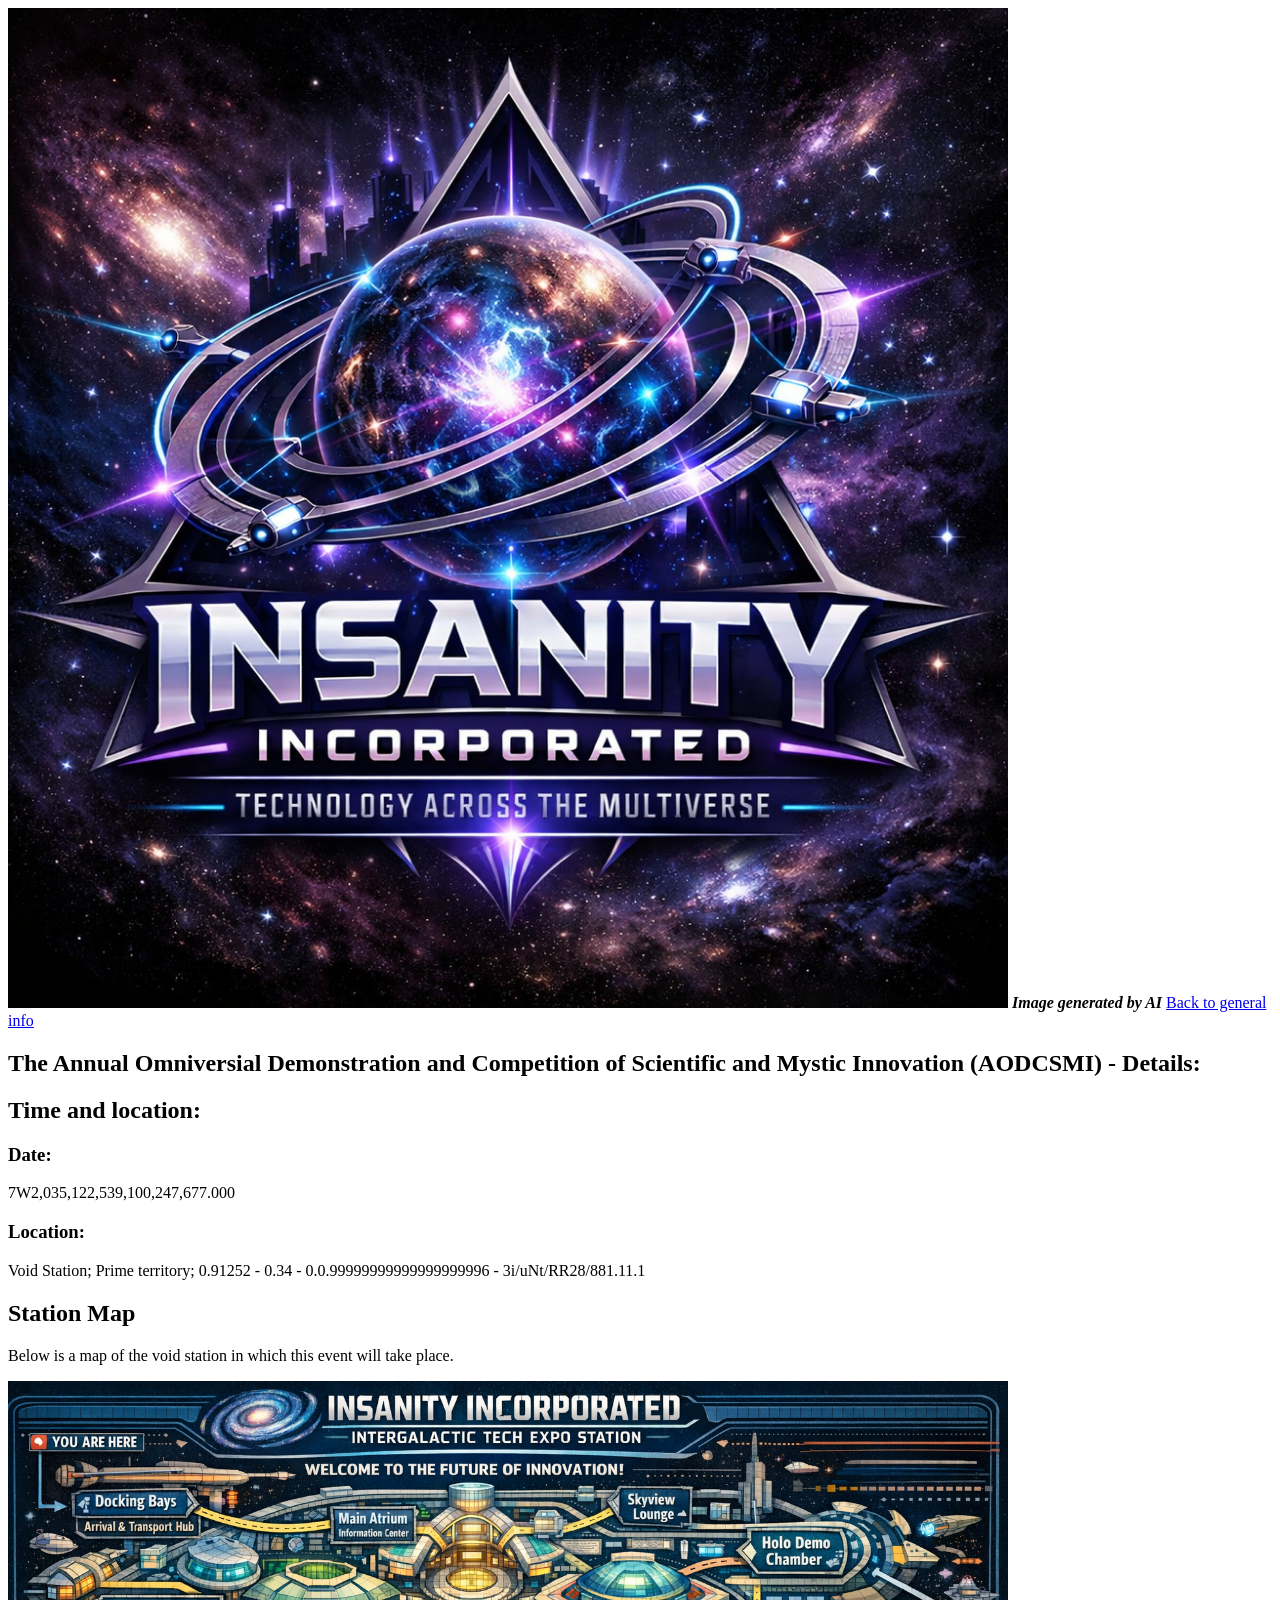
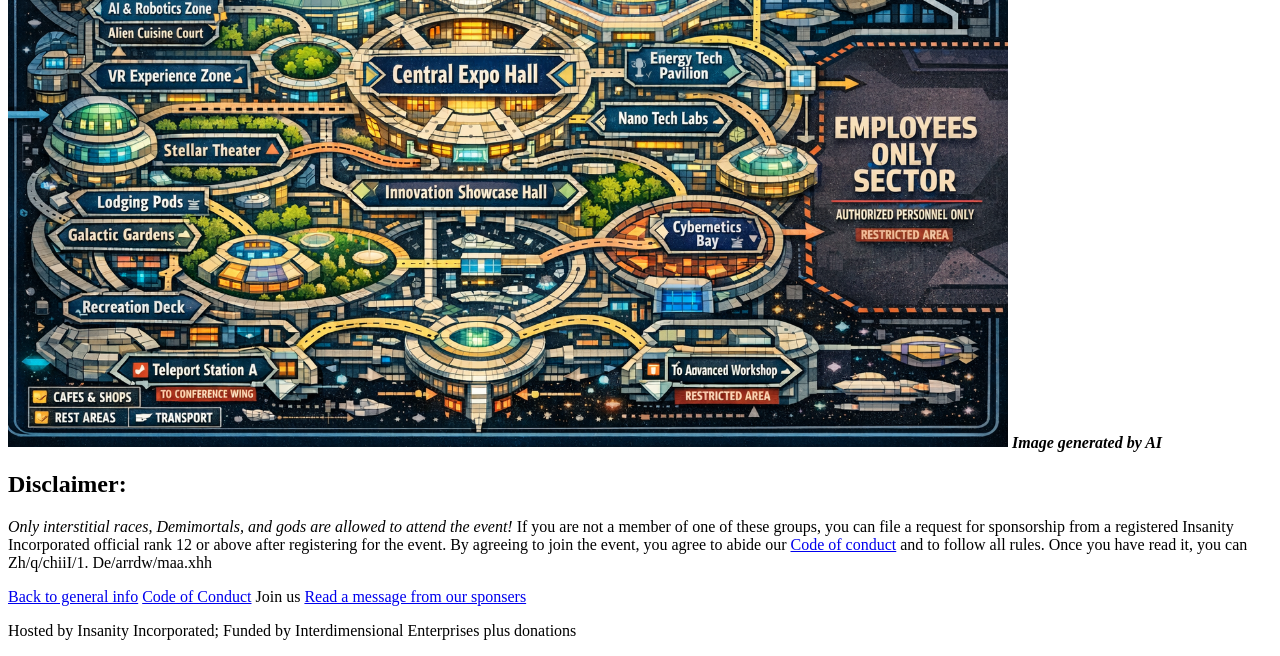
==== 5.07_Project - Details.html @ a0d3ed27 "Add files via upload" ====
<!DOCTYPE HTML>
<HTML>
<Head>
  <Title>Cole F, 5.07 Project - Details</Title>
  <Meta Name="Viewport" Content="Width=device-width, initial-scale=1.0">
  <Link Rel="Stylesheet" Href="5.07_CSS.css">
</Head>
<Body>
  <Header>
    <Img Src="5.07_Media - False Insanity Incorporated Logo.png" Width="1000" Alt="A planet surrounded by rings in a spacy background with the words Insanity Incorporated">
    <Cite><Strong>Image generated by AI</Strong></Cite>
    <A Href="5.07_Project - General Info.html" Class="gen-link">Back to general info</A>
  </Header>
  <Main Class="main-det">
    <Section>
      <H1>The Annual Omniversial Demonstration and Competition of Scientific and Mystic Innovation (AODCSMI) - Details:</H1>
    </Section>
    <Section>
      <H2>Time and location:</H2>
      <H3>Date:</H3>
      <P>7W2,035,122,539,100,247,677.000</P>
      <H3>Location:</H3>
      <P>Void Station; Prime territory; 0.91252 - 0.34 - 0.0.99999999999999999996 - 3i/uNt/RR28/881.11.1</P>
    </Section>
    <Section>
      <H2>Station Map</H2>
      <P>Below is a map of the void station in which this event will take place.</P>
      <Img Src="5.07_Media - Station Map.png" Width="1000" Alt="A map depicting a complex network of labeled passages and rooms">
      <Cite><Strong>Image generated by AI</Strong></Cite>
    </Section>
    <Section>
      <H2><Strong>Disclaimer:</Strong></H2>
      <P><Em>Only interstitial races, Demimortals, and gods are allowed to attend the event!</Em> If you are not a member of one of these groups, you can file a request for sponsorship from a registered Insanity Incorporated official rank 12 or above after registering for the event. By agreeing to join the event, you agree to abide our <A Href="5.07_Project - Rules.html" Class="rul-link">Code of conduct</A> and to follow all rules. Once you have read it, you can <A Class="join-link>Join us</A>.</P>
    </Section>
      <P Class="iblar-text">Zh/q/chiiI/1. De/arrdw/maa.xhh</P>
    </Section>
  </Main>
  <Footer>
    <A Href="5.07_Project - General Info.html" Class="gen-link">Back to general info</A>
    <A Href="5.07_Project - Rules.html" Class="rul-link">Code of Conduct</A>
    <A Class="join-link">Join us</A>
    <A Href="https://asignin.space/">Read a message from our sponsers</A>
    <P Class="footer">Hosted by Insanity Incorporated; Funded by Interdimensional Enterprises plus donations</P>
  </Footer>
</Body>
</HTML>
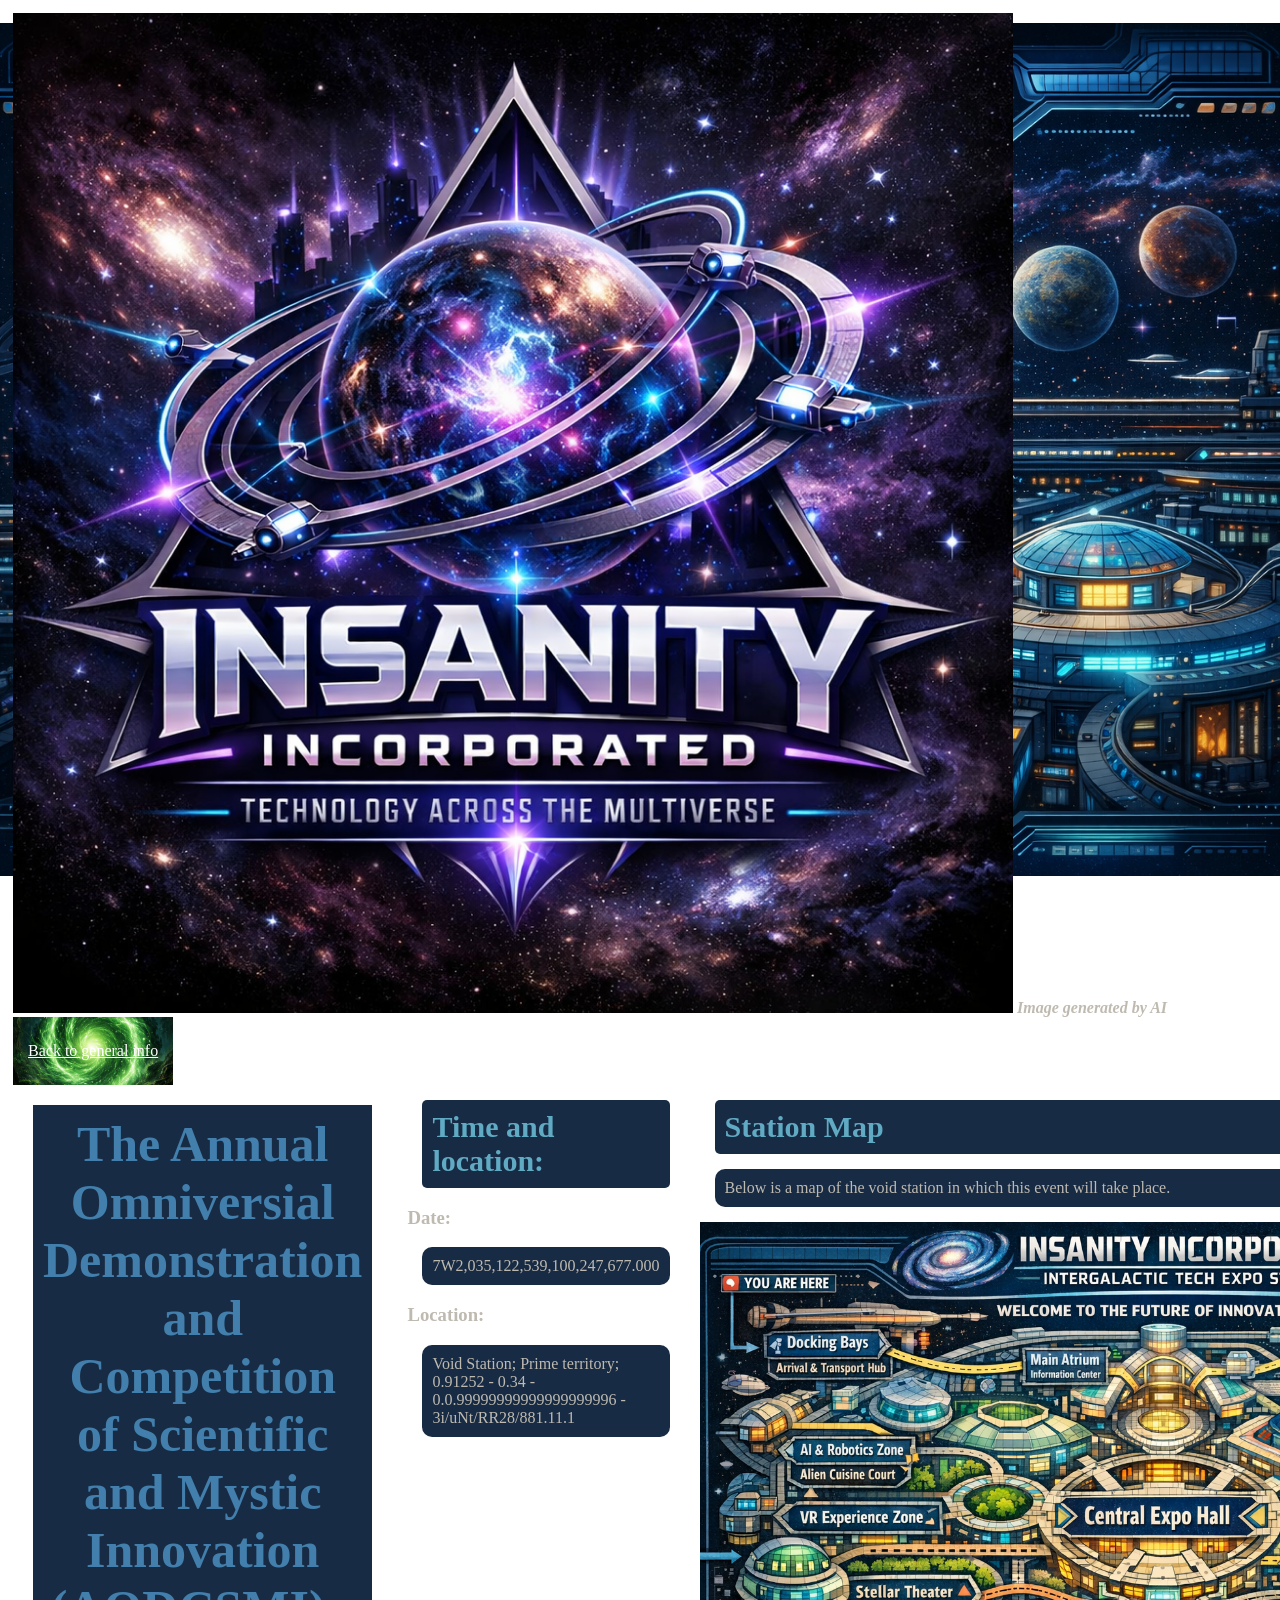
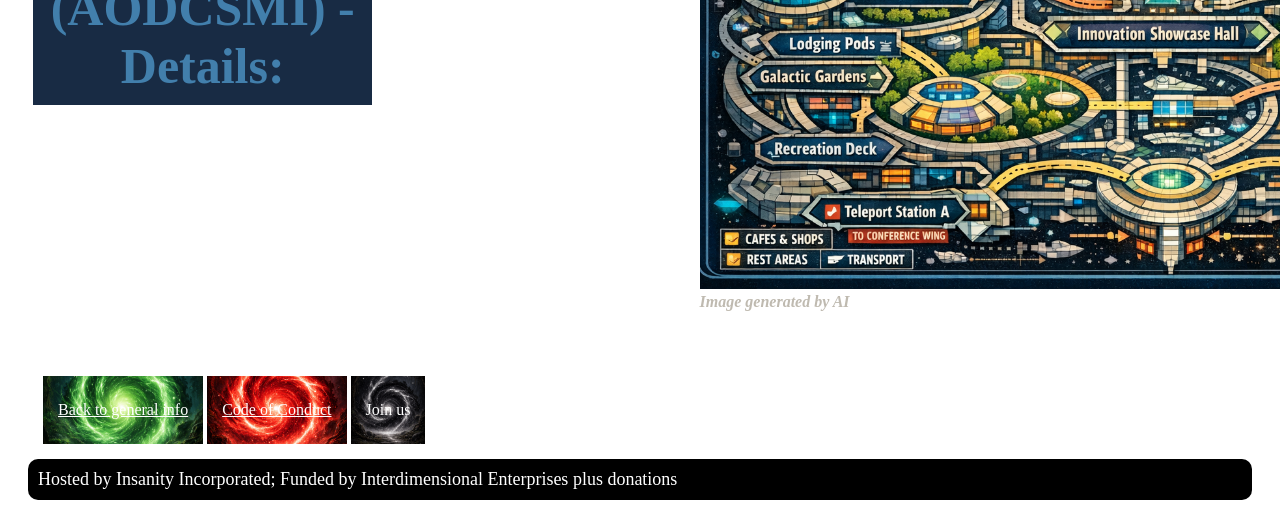
==== commit 69ab3db0: "Update 5.07_Project - Details.html" ====
--- a/5.07_Project - Details.html
+++ b/5.07_Project - Details.html
@@ -3,7 +3,7 @@
 <Head>
   <Title>Cole F, 5.07 Project - Details</Title>
   <Meta Name="Viewport" Content="Width=device-width, initial-scale=1.0">
-  <Link Rel="Stylesheet" Href="5.07_CSS.css">
+<Link Rel="Stylesheet" Href="5.07_Style.css">
 </Head>
 <Body>
   <Header>
@@ -43,4 +43,4 @@
     <P Class="footer">Hosted by Insanity Incorporated; Funded by Interdimensional Enterprises plus donations</P>
   </Footer>
 </Body>
-</HTML>+</HTML>
--- a/5.07_Style.css
+++ b/5.07_Style.css
@@ -0,0 +1,101 @@
+body {
+  background-image: url("5.07_Media - Background Image.png");
+  /*Image generated by AI*/
+  background-size: 100% auto;
+  background-position: center center;
+  background-repeat: no-repeat;
+  background-attachment: fixed;
+  color: #bfbab0;
+  padding: 5px;
+}
+head {
+  text-align: center;
+}
+h1 {
+  background-color: #182B44;
+  color: #427fac;
+  font-size: 50px;
+  font-weight: bolder;
+  margin: 20px;
+  padding: 10px;
+  text-align: center;
+}
+h2 {
+  background-color: #182B44;
+  color: #60AAC3;
+  font-size: 30px;
+  font-weight: bold;
+  margin: 15px;
+  padding: 10px;
+  border-radius: 5px;
+}
+p {
+  background-color: #182b44;
+  font-size: 20;
+  margin: 15px;
+  padding: 10px;
+  border-radius: 10px;
+}
+a {
+  display: inline-block;
+  color: #FFFFFF;
+  padding: 15px;
+  padding-top: 25px;
+  padding-bottom: 25px;
+}
+.main-det {
+  display: flex;
+  gap: 15px;
+}
+.main-rul {
+  transform: scaleX(-1);
+}
+.para1 {
+  font-size: 25px;
+}
+.footer {
+  background-color: #000000;
+  color: #FFFFFF;
+  font-size: 18px;
+}
+.iblar-text {
+  font-family: wingdings, sans-serif;
+}
+.gen-link {
+  background-image: url("5.07_Media - Gen-Link Image.png");
+  /*Image generated by AI*/
+  background-size: cover;
+  background-position: center center;
+  background-repeat: no-repeat;
+}
+.det-link {
+  background-image: url("5.07_Media - Det-Link Image.png");
+  /*Image generated by AI*/
+  background-size: cover;
+  background-position: center center;
+  background-repeat: no-repeat;
+}
+.rul-link {
+  background-image: url("5.07_Media - Rul-Link Image.png");
+  /*Image generated by AI*/
+  background-size: cover;
+  background-position: center center;
+  background-repeat: no-repeat;
+}
+.join-link {
+  pointer-events: none;
+  cursor: default;
+  background-image: url("5.07_Media - Join-Link Image.png");
+  /*Image generated by AI*/
+  background-size: cover;
+  background-position: center center;
+  background-repeat: no-repeat;
+}
+Blackblue
+#182b44
+Greywhite/tea
+#bfbab0
+Fountain Blue
+#60aac3
+Steel Blue
+#427fac
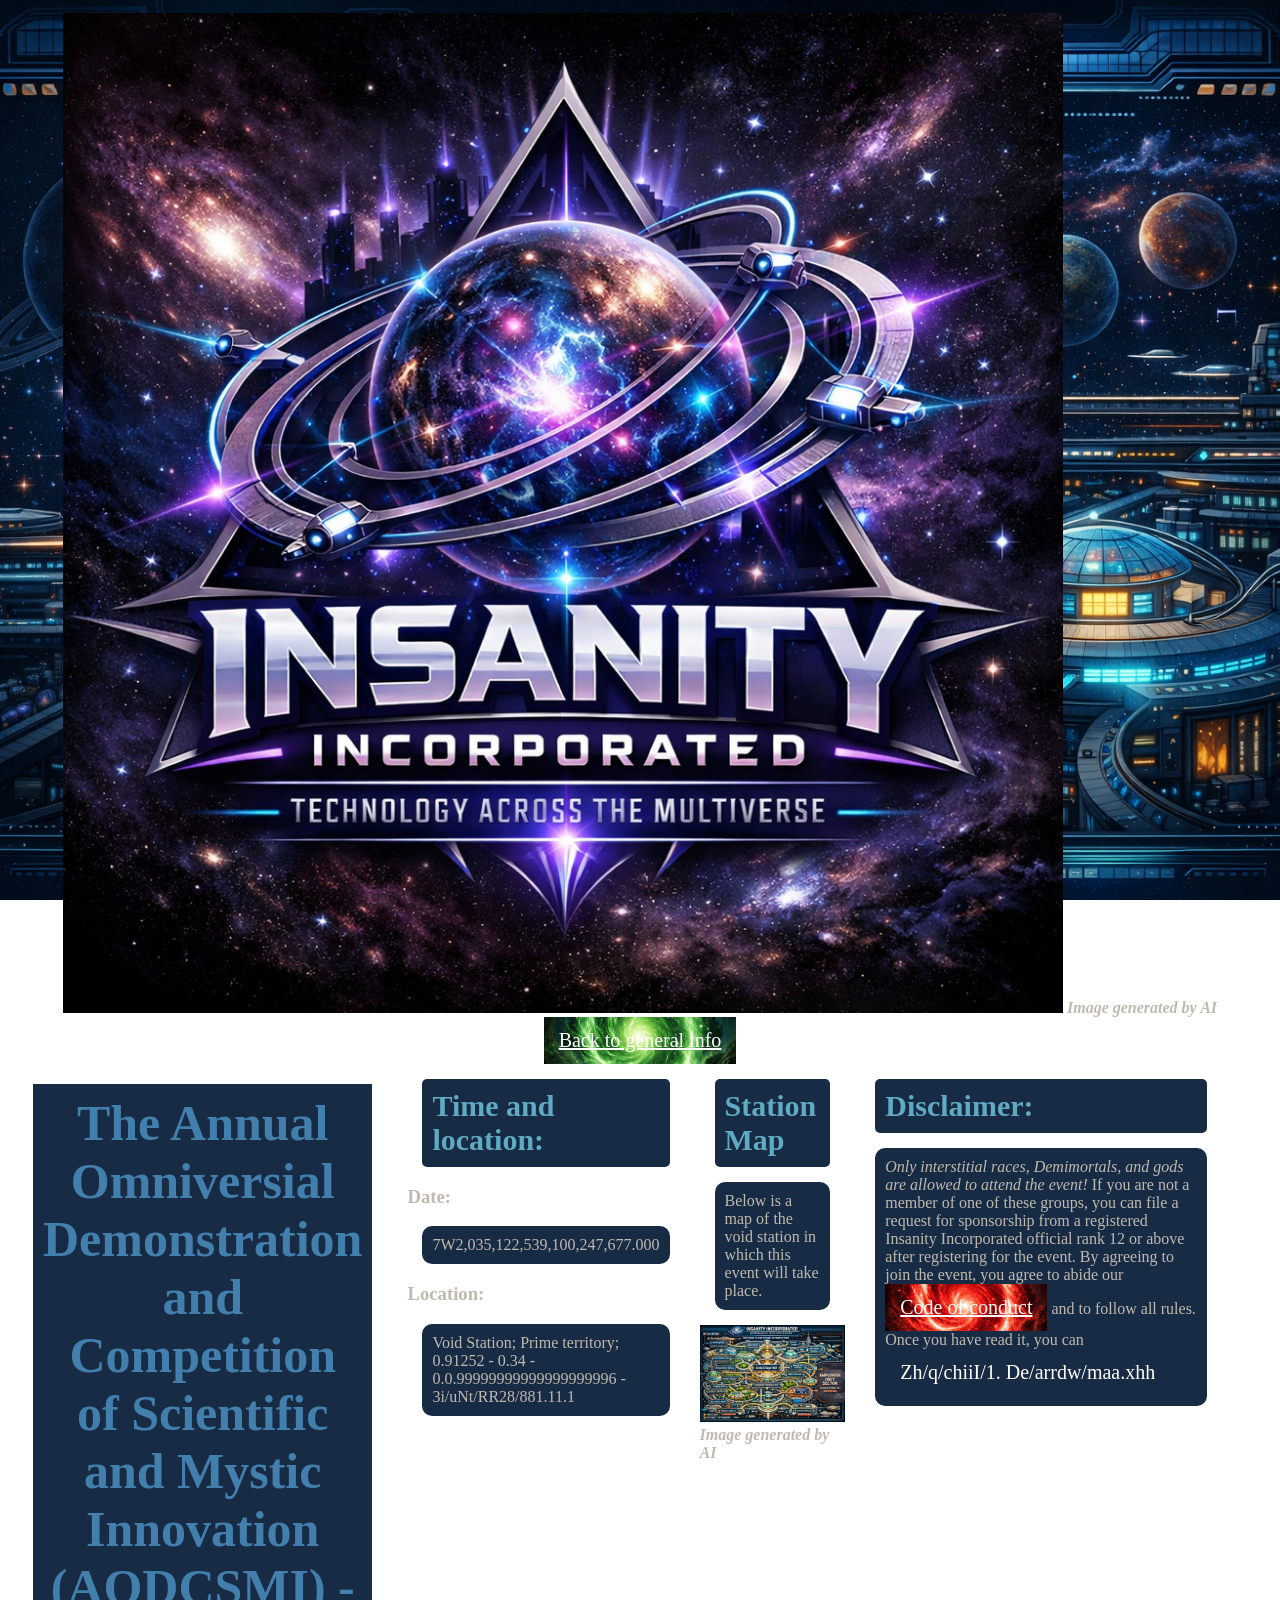
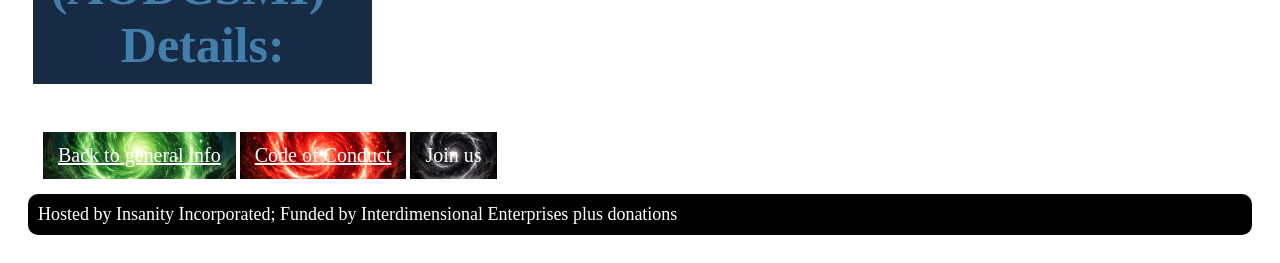
==== commit d83bab96: "Replace primary files" ====
--- a/5.07_Project - Details.html
+++ b/5.07_Project - Details.html
@@ -3,7 +3,7 @@
 <Head>
   <Title>Cole F, 5.07 Project - Details</Title>
   <Meta Name="Viewport" Content="Width=device-width, initial-scale=1.0">
-<Link Rel="Stylesheet" Href="5.07_Style.css">
+  <Link Rel="Stylesheet" Href="5.07_Style.css">
 </Head>
 <Body>
   <Header>
@@ -43,4 +43,4 @@
     <P Class="footer">Hosted by Insanity Incorporated; Funded by Interdimensional Enterprises plus donations</P>
   </Footer>
 </Body>
-</HTML>
+</HTML>
--- a/5.07_Style.css
+++ b/5.07_Style.css
@@ -1,14 +1,14 @@
 body {
   background-image: url("5.07_Media - Background Image.png");
   /*Image generated by AI*/
-  background-size: 100% auto;
+  background-size: 100% 100%;
   background-position: center center;
   background-repeat: no-repeat;
   background-attachment: fixed;
   color: #bfbab0;
   padding: 5px;
 }
-head {
+header {
   text-align: center;
 }
 h1 {
@@ -36,12 +36,17 @@
   padding: 10px;
   border-radius: 10px;
 }
+img {
+  max-width: 100%;
+  height: auto;
+}
 a {
   display: inline-block;
   color: #FFFFFF;
+  font-size: 20px;
   padding: 15px;
-  padding-top: 25px;
-  padding-bottom: 25px;
+  padding-top: 12px;
+  padding-bottom: 12px;
 }
 .main-det {
   display: flex;
@@ -91,11 +96,9 @@
   background-position: center center;
   background-repeat: no-repeat;
 }
-Blackblue
-#182b44
-Greywhite/tea
-#bfbab0
-Fountain Blue
-#60aac3
-Steel Blue
-#427fac
+@media screen and (max-width: 767px) {
+  .main-det {
+    display:flex;
+    flex-direction:column
+  }
+}
